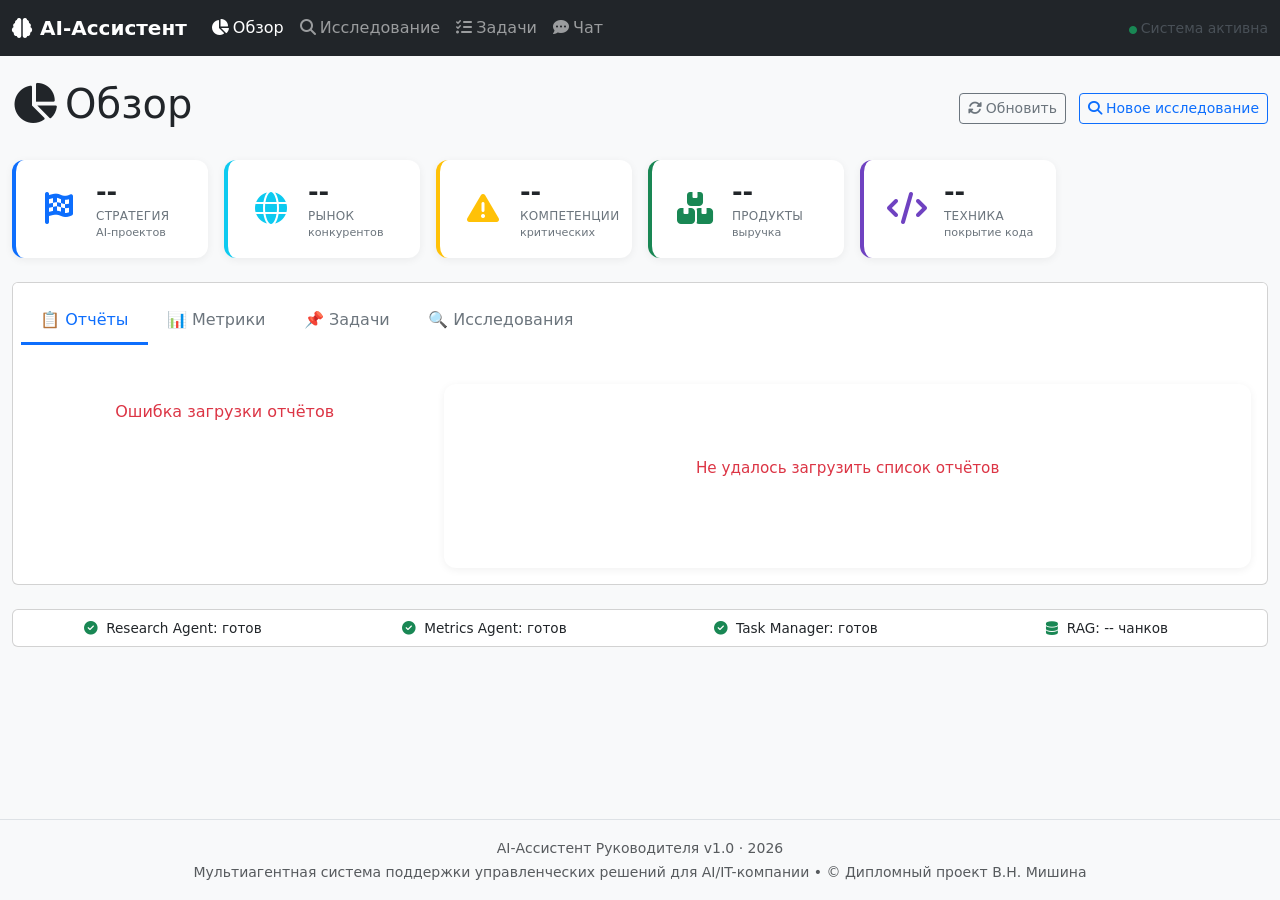
==== web/templates/index.html @ 56cc5d67 "feat: финальная версия Этапа №4 — 9 агентов, веб-интерфейс, оркестратор, единый реестр keywords" ====
<!DOCTYPE html>
<html lang="ru">
<head>
    <meta charset="UTF-8">
    <meta name="viewport" content="width=device-width, initial-scale=1.0">
    <title>AI-Ассистент Руководителя</title>
    <link href="https://cdn.jsdelivr.net/npm/bootstrap@5.3.0/dist/css/bootstrap.min.css" rel="stylesheet">
    <link href="https://cdnjs.cloudflare.com/ajax/libs/font-awesome/6.4.0/css/all.min.css" rel="stylesheet">
    <style>
        body { min-height: 100vh; display: flex; flex-direction: column; background: #f8f9fa; }
        main { flex: 1; }
        .navbar-brand { font-weight: 600; }
        
        .kpi-card {
            background: white;
            border-radius: 12px;
            padding: 1rem 1.2rem;
            box-shadow: 0 2px 8px rgba(0,0,0,0.06);
            transition: transform 0.2s, box-shadow 0.2s;
            height: 100%;
            display: flex;
            align-items: center;
            gap: 0.8rem;
            border-left: 4px solid #6c757d;
        }
        .kpi-card:hover {
            transform: translateY(-2px);
            box-shadow: 0 4px 16px rgba(0,0,0,0.1);
        }
        .kpi-card .kpi-icon { font-size: 2rem; width: 3rem; text-align: center; flex-shrink: 0; }
        .kpi-card .kpi-info { flex: 1; min-width: 0; }
        .kpi-card .kpi-value { font-size: 1.6rem; font-weight: 700; line-height: 1.2; }
        .kpi-card .kpi-label { font-size: 0.75rem; color: #6c757d; text-transform: uppercase; letter-spacing: 0.3px; }
        .kpi-card .kpi-sub { font-size: 0.7rem; color: #6c757d; }
        .kpi-strategic { border-left-color: #0d6efd; }
        .kpi-strategic .kpi-icon { color: #0d6efd; }
        .kpi-market { border-left-color: #0dcaf0; }
        .kpi-market .kpi-icon { color: #0dcaf0; }
        .kpi-competency { border-left-color: #ffc107; }
        .kpi-competency .kpi-icon { color: #ffc107; }
        .kpi-products { border-left-color: #198754; }
        .kpi-products .kpi-icon { color: #198754; }
        .kpi-technical { border-left-color: #6f42c1; }
        .kpi-technical .kpi-icon { color: #6f42c1; }
        
        .nav-tabs .nav-link {
            border: none;
            border-bottom: 3px solid transparent;
            color: #6c757d;
            padding: 0.6rem 1.2rem;
            font-weight: 500;
            transition: all 0.2s;
        }
        .nav-tabs .nav-link:hover { color: #0d6efd; }
        .nav-tabs .nav-link.active {
            border-bottom-color: #0d6efd;
            color: #0d6efd;
            background: none;
        }
        .tab-pane { display: none; padding-top: 1.5rem; }
        .tab-pane.active { display: block; }
        
        .report-view {
            background: white;
            border-radius: 12px;
            padding: 1.5rem;
            box-shadow: 0 2px 8px rgba(0,0,0,0.06);
            max-height: 600px;
            overflow-y: auto;
            font-size: 0.95rem;
            line-height: 1.6;
        }
        .report-view h2 { font-size: 1.3rem; margin-top: 1.5rem; }
        .report-view h3 { font-size: 1.1rem; margin-top: 1rem; }
        .report-view table { width: 100%; border-collapse: collapse; margin: 1rem 0; font-size: 0.9rem; }
        .report-view th, .report-view td { padding: 0.4rem 0.6rem; border: 1px solid #dee2e6; }
        .report-view th { background: #f8f9fa; }
        
        .report-item {
            padding: 0.6rem 1rem;
            border-bottom: 1px solid #f0f0f0;
            cursor: pointer;
            transition: background 0.2s;
            display: flex;
            justify-content: space-between;
            align-items: center;
        }
        .report-item:hover { background: #f8f9fa; }
        .report-item .date { font-size: 0.75rem; color: #6c757d; }
        .report-item.active { 
            background: #0d6efd !important; 
            color: white !important;
            border-left: 4px solid #0a58ca;
        }
        .report-item.active .date { color: rgba(255,255,255,0.7) !important; }
        .report-item.active i { color: white !important; }
        .report-item.active strong { color: white !important; }
        .report-item.active strong i { color: rgba(255,255,255,0.8) !important; }
        .scrollable-list { max-height: 400px; overflow-y: auto; }
        
        .metric-row {
            display: flex;
            justify-content: space-between;
            padding: 0.3rem 0.5rem;
            border-bottom: 1px solid #f8f9fa;
            font-size: 0.85rem;
        }
        .metric-row .status-badge { font-size: 0.65rem; padding: 0.15rem 0.5rem; }
        .metric-summary-table td, .metric-summary-table th { padding: 0.3rem 0.6rem; font-size: 0.85rem; }
        .expand-btn {
            background: none;
            border: none;
            color: #0d6efd;
            cursor: pointer;
            font-size: 0.9rem;
        }
        .expand-btn:hover { text-decoration: underline; }
        .hidden { display: none; }
        
        .task-item { padding: 0.5rem 0; border-bottom: 1px solid #f0f0f0; }
        .task-item:last-child { border-bottom: none; }
        .priority-critical { border-left: 4px solid #dc3545; padding-left: 10px; }
        .priority-high { border-left: 4px solid #ffc107; padding-left: 10px; }
        .priority-medium { border-left: 4px solid #17a2b8; padding-left: 10px; }
        .priority-low { border-left: 4px solid #28a745; padding-left: 10px; }
        .status-system { font-size: 0.85rem; }

        .spinner-border-sm {
            width: 1rem;
            height: 1rem;
            border-width: 0.15em;
        }
    </style>
</head>
<body>
    <nav class="navbar navbar-expand-lg navbar-dark bg-dark">
        <div class="container-fluid">
            <a class="navbar-brand" href="/"><i class="fas fa-brain me-2"></i>AI-Ассистент</a>
            <button class="navbar-toggler" type="button" data-bs-toggle="collapse" data-bs-target="#navbarNav">
                <span class="navbar-toggler-icon"></span>
            </button>
            <div class="collapse navbar-collapse" id="navbarNav">
                <ul class="navbar-nav me-auto">
                    <li class="nav-item"><a class="nav-link active" href="/"><i class="fas fa-chart-pie me-1"></i>Обзор</a></li>
                    <li class="nav-item"><a class="nav-link" href="/research"><i class="fas fa-search me-1"></i>Исследование</a></li>
                    <li class="nav-item"><a class="nav-link" href="/tasks"><i class="fas fa-tasks me-1"></i>Задачи</a></li>
                    <li class="nav-item"><a class="nav-link" href="/chat"><i class="fas fa-comment-dots me-1"></i>Чат</a></li>
                </ul>
                <span class="navbar-text text-light-emphasis small">
                    <i class="fas fa-circle text-success me-1" style="font-size:8px;"></i>Система активна
                </span>
            </div>
        </div>
    </nav>

    <main class="container-fluid py-4">
        <div class="d-flex justify-content-between align-items-center mb-4">
            <h1><i class="fas fa-chart-pie me-2"></i>Обзор</h1>
            <div>
                <button class="btn btn-outline-secondary btn-sm me-2" onclick="refreshAll()">
                    <i class="fas fa-sync-alt me-1"></i>Обновить
                </button>
                <button class="btn btn-outline-primary btn-sm" onclick="window.location.href='/research'">
                    <i class="fas fa-search me-1"></i>Новое исследование
                </button>
            </div>
        </div>

        <!-- KPI -->
        <div class="row g-3 mb-4" id="kpiContainer">
            <div class="col-lg-2 col-md-4 col-6">
                <div class="kpi-card kpi-strategic">
                    <div class="kpi-icon"><i class="fas fa-flag-checkered"></i></div>
                    <div class="kpi-info">
                        <div class="kpi-value" id="kpi-strategic">--</div>
                        <div class="kpi-label">Стратегия</div>
                        <div class="kpi-sub">AI-проектов</div>
                    </div>
                </div>
            </div>
            <div class="col-lg-2 col-md-4 col-6">
                <div class="kpi-card kpi-market">
                    <div class="kpi-icon"><i class="fas fa-globe"></i></div>
                    <div class="kpi-info">
                        <div class="kpi-value" id="kpi-market">--</div>
                        <div class="kpi-label">Рынок</div>
                        <div class="kpi-sub">конкурентов</div>
                    </div>
                </div>
            </div>
            <div class="col-lg-2 col-md-4 col-6">
                <div class="kpi-card kpi-competency">
                    <div class="kpi-icon"><i class="fas fa-exclamation-triangle"></i></div>
                    <div class="kpi-info">
                        <div class="kpi-value" id="kpi-competency">--</div>
                        <div class="kpi-label">Компетенции</div>
                        <div class="kpi-sub">критических</div>
                    </div>
                </div>
            </div>
            <div class="col-lg-2 col-md-4 col-6">
                <div class="kpi-card kpi-products">
                    <div class="kpi-icon"><i class="fas fa-boxes"></i></div>
                    <div class="kpi-info">
                        <div class="kpi-value" id="kpi-products">--</div>
                        <div class="kpi-label">Продукты</div>
                        <div class="kpi-sub">выручка</div>
                    </div>
                </div>
            </div>
            <div class="col-lg-2 col-md-4 col-6">
                <div class="kpi-card kpi-technical">
                    <div class="kpi-icon"><i class="fas fa-code"></i></div>
                    <div class="kpi-info">
                        <div class="kpi-value" id="kpi-technical">--</div>
                        <div class="kpi-label">Техника</div>
                        <div class="kpi-sub">покрытие кода</div>
                    </div>
                </div>
            </div>
        </div>

        <!-- Вкладки -->
        <div class="card">
            <div class="card-header bg-white border-bottom-0 pt-3">
                <ul class="nav nav-tabs card-header-tabs" id="mainTabs" role="tablist">
                    <li class="nav-item"><button class="nav-link active" data-tab="reports">📋 Отчёты</button></li>
                    <li class="nav-item"><button class="nav-link" data-tab="metrics">📊 Метрики</button></li>
                    <li class="nav-item"><button class="nav-link" data-tab="tasks">📌 Задачи</button></li>
                    <li class="nav-item"><button class="nav-link" data-tab="research">🔍 Исследования</button></li>
                </ul>
            </div>
            <div class="card-body">
                <div class="tab-pane active" id="tab-reports">
                    <div class="row">
                        <div class="col-md-4">
                            <div class="list-group scrollable-list" id="reportList">
                                <div class="text-muted text-center py-3"><i class="fas fa-spinner fa-spin me-2"></i>Загрузка...</div>
                            </div>
                        </div>
                        <div class="col-md-8">
                            <div id="reportView" class="report-view">
                                <p class="text-muted text-center py-5"><i class="fas fa-spinner fa-spin me-2"></i>Загрузка...</p>
                            </div>
                        </div>
                    </div>
                </div>
                <div class="tab-pane" id="tab-metrics">
                    <div id="metricsSummary"><p class="text-muted text-center py-3">Нажмите "Метрики" для загрузки</p></div>
                    <div class="mt-3">
                        <button class="expand-btn" onclick="toggleAllMetrics()">
                            <i class="fas fa-plus me-1" id="expandIcon"></i> Полная сводка всех метрик
                        </button>
                        <div id="allMetricsContainer" class="hidden mt-2">
                            <div id="allMetricsList" class="scrollable-list" style="max-height:300px;"></div>
                        </div>
                    </div>
                </div>
                <div class="tab-pane" id="tab-tasks">
                    <div id="tasksList"><p class="text-muted text-center py-3">Нажмите "Задачи" для загрузки</p></div>
                </div>
                <div class="tab-pane" id="tab-research">
                    <div class="row">
                        <div class="col-md-4">
                            <div class="list-group scrollable-list" id="researchList">
                                <div class="text-muted text-center py-3">Нажмите "Исследования" для загрузки</div>
                            </div>
                        </div>
                        <div class="col-md-8">
                            <div id="researchView" class="report-view">
                                <p class="text-muted text-center py-5">Выберите исследование из списка слева</p>
                            </div>
                        </div>
                    </div>
                </div>
            </div>
        </div>

        <!-- Статус -->
        <div class="row mt-4">
            <div class="col-12">
                <div class="card">
                    <div class="card-body py-2">
                        <div class="row text-center status-system">
                            <div class="col-md-3"><i class="fas fa-check-circle text-success me-1"></i> Research Agent: <span id="status-research">готов</span></div>
                            <div class="col-md-3"><i class="fas fa-check-circle text-success me-1"></i> Metrics Agent: <span id="status-metrics">готов</span></div>
                            <div class="col-md-3"><i class="fas fa-check-circle text-success me-1"></i> Task Manager: <span id="status-tasks">готов</span></div>
                            <div class="col-md-3"><i class="fas fa-database text-success me-1"></i> RAG: <span id="rag-chunks">--</span> чанков</div>
                        </div>
                    </div>
                </div>
            </div>
        </div>
    </main>

    <footer class="footer mt-auto py-3 bg-light border-top">
        <div class="container text-center">
            <span class="text-muted small">AI-Ассистент Руководителя v1.0 · 2026</span>
            <br>
            <span class="text-muted small">
                Мультиагентная система поддержки управленческих решений для AI/IT-компании • © Дипломный проект В.Н. Мишина
            </span>
        </div>
    </footer>

    <script>
    // ============================================================
    // ВСПОМОГАТЕЛЬНЫЕ ФУНКЦИИ
    // ============================================================
    function escapeHtml(text) {
        if (!text) return '';
        const div = document.createElement('div');
        div.textContent = text;
        return div.innerHTML;
    }

    function formatDate(isoString) {
        if (!isoString) return '';
        try {
            const d = new Date(isoString);
            if (!isNaN(d.getTime())) {
                return d.toLocaleString('ru-RU', { day: '2-digit', month: '2-digit', year: 'numeric', hour: '2-digit', minute: '2-digit' });
            }
        } catch (e) {}
        return isoString;
    }

    function getStatusBadge(status) {
        const map = {
            'critical': '<span class="badge bg-danger status-badge">Критический</span>',
            'warning': '<span class="badge bg-warning text-dark status-badge">Предупреждение</span>',
            'met': '<span class="badge bg-success status-badge">Выполнен</span>',
            'exceeded': '<span class="badge bg-success status-badge">Превышен</span>',
            'data_missing': '<span class="badge bg-secondary status-badge">Нет данных</span>'
        };
        return map[status] || '<span class="badge bg-secondary status-badge">Неизвестно</span>';
    }

    function getPriorityBadge(priority) {
        const map = {
            'critical': '<span class="badge bg-danger">Критический</span>',
            'high': '<span class="badge bg-warning text-dark">Высокий</span>',
            'medium': '<span class="badge bg-info">Средний</span>',
            'low': '<span class="badge bg-success">Низкий</span>'
        };
        return map[priority] || '<span class="badge bg-secondary">Неизвестно</span>';
    }

    // ============================================================
    // ВКЛАДКИ (ЛЕНИВАЯ ЗАГРУЗКА)
    // ============================================================
    const tabsLoaded = {
        reports: false,
        metrics: false,
        tasks: false,
        research: false
    };

    tabsLoaded.reports = true;

    document.querySelectorAll('[data-tab]').forEach(btn => {
        btn.addEventListener('click', function() {
            document.querySelectorAll('[data-tab]').forEach(b => b.classList.remove('active'));
            this.classList.add('active');
            const tabId = this.dataset.tab;
            document.querySelectorAll('.tab-pane').forEach(el => el.classList.remove('active'));
            document.getElementById('tab-' + tabId).classList.add('active');
            
            if (tabId === 'reports' && !tabsLoaded.reports) {
                loadReports();
                tabsLoaded.reports = true;
            }
            if (tabId === 'metrics' && !tabsLoaded.metrics) {
                loadMetricsSummary();
                tabsLoaded.metrics = true;
            }
            if (tabId === 'tasks' && !tabsLoaded.tasks) {
                loadTasks();
                tabsLoaded.tasks = true;
            }
            if (tabId === 'research' && !tabsLoaded.research) {
                loadResearchList();
                tabsLoaded.research = true;
            }
        });
    });

    // ============================================================
    // KPI
    // ============================================================
    async function loadKPI() {
        try {
            const resp = await fetch('/api/dashboard');
            if (!resp.ok) {
                throw new Error(`HTTP error! status: ${resp.status}`);
            }
            const data = await resp.json();
            document.getElementById('kpi-strategic').textContent = data.strategic.current;
            document.getElementById('kpi-market').textContent = data.market.current;
            document.getElementById('kpi-competency').textContent = data.competency.critical;
            document.getElementById('kpi-products').textContent = '8.9 млн ₽';
            document.getElementById('kpi-technical').textContent = '78.5%';
            document.getElementById('rag-chunks').textContent = data.rag.chunks || 0;
        } catch (e) {
            console.error('KPI error:', e);
        }
    }

    // ============================================================
    // 1. ОТЧЁТЫ
    // ============================================================
    async function loadReports() {
        console.log('loadReports вызван');
        const container = document.getElementById('reportList');
        const view = document.getElementById('reportView');
        
        container.innerHTML = '<div class="text-muted text-center py-3"><i class="fas fa-spinner fa-spin me-2"></i>Загрузка...</div>';
        view.innerHTML = '<p class="text-muted text-center py-5"><i class="fas fa-spinner fa-spin me-2"></i>Загрузка...</p>';
        
        try {
            const resp = await fetch('/api/reports/list');
            if (!resp.ok) {
                throw new Error(`HTTP error! status: ${resp.status}`);
            }
            const data = await resp.json();
            console.log('Отчёты:', data);
            if (data.reports && data.reports.length > 0) {
                container.innerHTML = data.reports.map(r => `
                    <div class="list-group-item list-group-item-action report-item" onclick="loadReportContent('${r.name.replace(/'/g, "\\'")}', this)">
                        <div>
                            <strong>${escapeHtml(r.title)}</strong>
                            <div class="date">${formatDate(r.date)}</div>
                        </div>
                        <i class="fas fa-chevron-right text-muted"></i>
                    </div>
                `).join('');
                view.innerHTML = '<p class="text-muted text-center py-5">Выберите отчёт из списка слева</p>';
            } else {
                container.innerHTML = '<p class="text-muted text-center py-3">Нет сохранённых отчётов</p>';
                view.innerHTML = '<p class="text-muted text-center py-5">Нет отчётов для отображения</p>';
            }
        } catch (e) {
            console.error('Reports error:', e);
            container.innerHTML = '<p class="text-danger text-center py-3">Ошибка загрузки отчётов</p>';
            view.innerHTML = '<p class="text-danger text-center py-5">Не удалось загрузить список отчётов</p>';
        }
    }

    async function loadReportContent(reportName, clickedElement = null) {
        const view = document.getElementById('reportView');
        view.innerHTML = '<p class="text-muted text-center py-5"><i class="fas fa-spinner fa-spin me-2"></i>Загрузка отчёта...</p>';
        
        document.querySelectorAll('#reportList .report-item').forEach(item => {
            item.classList.remove('active');
        });
        
        if (clickedElement) {
            clickedElement.classList.add('active');
        } else {
            const activeItem = document.querySelector(`#reportList .report-item[onclick*="${reportName.replace(/'/g, "\\'")}"]`);
            if (activeItem) {
                activeItem.classList.add('active');
            }
        }
        
        try {
            const resp = await fetch(`/api/reports/content/${reportName}`);
            if (!resp.ok) {
                throw new Error(`HTTP error! status: ${resp.status}`);
            }
            const data = await resp.json();
            if (data.error) {
                view.innerHTML = `<p class="text-danger">${escapeHtml(data.error)}</p>`;
                return;
            }
            
            let reportDate = data.header?.date || '';
            let formattedDate = formatDate(reportDate);
            
            let html = `<h2>${escapeHtml(data.header?.title || 'Отчёт')}</h2>`;
            html += `<p class="text-muted">${formattedDate || 'Дата не указана'}</p>`;
            
            if (data.executive_summary) {
                html += `<h3>📋 Резюме</h3><p>${escapeHtml(data.executive_summary).replace(/\n/g, '<br>')}</p>`;
            }
            if (data.narrative) {
                html += `<h3>📝 Аналитический обзор</h3><p>${escapeHtml(data.narrative).replace(/\n/g, '<br>')}</p>`;
            }
            const levels = ['strategic', 'market', 'products', 'competency', 'technical'];
            const levelNames = {'strategic':'Стратегический','market':'Рыночный','products':'Продуктовый','competency':'Компетенции','technical':'Технический'};
            levels.forEach(l => {
                const levelData = data.level_analysis?.[l];
                if (levelData) {
                    html += `<h3>${levelNames[l]}</h3>`;
                    if (l === 'products' && levelData.products) {
                        html += `<table><tr><th>Продукт</th><th>Выручка</th><th>Прибыль</th></tr>`;
                        levelData.products.forEach(p => {
                            html += `<tr><td>${p.name}</td><td>${p.revenue?.toLocaleString()} руб.</td><td>${p.profit?.toLocaleString()} руб.</td></tr>`;
                        });
                        html += `</table>`;
                        html += `<p><strong>Итого:</strong> ${levelData.total_revenue?.toLocaleString()} руб. (${levelData.growth})</p>`;
                    } else if (l === 'competency' && levelData.competencies) {
                        html += `<table><tr><th>Компетенция</th><th>Заказов</th><th>Специалистов</th><th>Загрузка</th><th>Статус</th></tr>`;
                        levelData.competencies.forEach(c => {
                            const statusEmoji = {critical:'🔴', warning:'🟡', good:'🟢', excess:'⚪'}[c.status] || '⚪';
                            html += `<tr><td>${c.name}</td><td>${c.orders}</td><td>${c.specialists}</td><td>${c.load}%</td><td>${statusEmoji}</td></tr>`;
                        });
                        html += `</table>`;
                    } else if (l === 'technical' && levelData.metrics) {
                        html += `<table><tr><th>Метрика</th><th>Текущее</th><th>Цель</th><th>Статус</th></tr>`;
                        levelData.metrics.forEach(m => {
                            const statusEmoji = {critical:'🔴', warning:'🟡', met:'🟢', exceeded:'🟢'}[m.status] || '⚪';
                            html += `<tr><td>${m.name}</td><td>${m.current}</td><td>${m.target}</td><td>${statusEmoji}</td></tr>`;
                        });
                        html += `</table>`;
                    } else if (l === 'market') {
                        html += `<p><strong>Позиция:</strong> ${levelData.company_position}</p>`;
                        html += `<p><strong>Конкуренты:</strong> ${levelData.competitors_analyzed} из ${levelData.competitors_total}</p>`;
                        if (levelData.trends) html += `<p><strong>Тренды:</strong> ${levelData.trends.join(', ')}</p>`;
                    } else if (l === 'strategic' && levelData.metrics) {
                        levelData.metrics.forEach(m => {
                            html += `<p><strong>${m.name}:</strong> ${m.current} из ${m.target} (${m.status})</p>`;
                        });
                    }
                    if (levelData.conclusion) html += `<p><em>${levelData.conclusion}</em></p>`;
                }
            });
            if (data.recommendations) {
                html += `<h3>💡 Рекомендации</h3>`;
                const recs = data.recommendations;
                if (recs.strategic?.length) html += `<p><strong>Стратегические:</strong> ${recs.strategic.join(', ')}</p>`;
                if (recs.market?.length) html += `<p><strong>Рыночные:</strong> ${recs.market.join(', ')}</p>`;
                if (recs.competency?.length) html += `<p><strong>Компетенции:</strong> ${recs.competency.join(', ')}</p>`;
                if (recs.technical?.length) html += `<p><strong>Технические:</strong> ${recs.technical.join(', ')}</p>`;
            }
            if (data.conclusion) {
                html += `<h3>📌 Заключение</h3><p>${escapeHtml(data.conclusion).replace(/\n/g, '<br>')}</p>`;
            }
            view.innerHTML = html;
        } catch (e) {
            console.error('Report content error:', e);
            view.innerHTML = '<p class="text-danger">Ошибка загрузки отчёта</p>';
        }
    }

    // ============================================================
    // 2. МЕТРИКИ
    // ============================================================
    async function loadMetricsSummary() {
        console.log('loadMetricsSummary вызван');
        const container = document.getElementById('metricsSummary');
        container.innerHTML = '<p class="text-muted text-center py-3"><i class="fas fa-spinner fa-spin me-2"></i>Загрузка...</p>';
        try {
            const resp = await fetch('/api/metrics/summary');
            if (!resp.ok) {
                throw new Error(`HTTP error! status: ${resp.status}`);
            }
            const data = await resp.json();
            console.log('Метрики (сводка):', data);
            if (data.summary && data.summary.length > 0) {
                let html = `<table class="table table-bordered metric-summary-table"><thead><tr>
                    <th>Уровень</th><th>Всего</th><th>🔴 Критических</th><th>🟡 Предупреждений</th><th>🟢 Выполнено</th>
                </tr></thead><tbody>`;
                data.summary.forEach(s => {
                    html += `<tr><td>${s.icon} ${s.name}</td><td>${s.total}</td><td>${s.critical}</td><td>${s.warning}</td><td>${s.met}</td></tr>`;
                });
                html += `</tbody></table>`;
                container.innerHTML = html;
            } else {
                container.innerHTML = '<p class="text-muted text-center py-3">Нет данных по метрикам</p>';
            }
        } catch (e) {
            console.error('Metrics summary error:', e);
            container.innerHTML = '<p class="text-muted text-center py-3">Ошибка загрузки метрик</p>';
        }
        loadAllMetrics();
    }

    async function loadAllMetrics() {
        const container = document.getElementById('allMetricsList');
        container.innerHTML = '<p class="text-muted text-center py-3">Загрузка...</p>';
        try {
            const resp = await fetch('/api/metrics/all');
            if (!resp.ok) {
                throw new Error(`HTTP error! status: ${resp.status}`);
            }
            const data = await resp.json();
            console.log('Все метрики:', data);
            if (data.metrics && data.metrics.length > 0) {
                let html = `<div class="metric-row"><strong>Название</strong><strong>Значение</strong><strong>Статус</strong></div>`;
                data.metrics.forEach(m => {
                    const statusBadge = getStatusBadge(m.status);
                    html += `<div class="metric-row">
                        <span>${escapeHtml(m.name)} <small class="text-muted">(${m.level})</small></span>
                        <span>${m.value} ${m.unit || ''}</span>
                        <span>${statusBadge}</span>
                    </div>`;
                });
                container.innerHTML = html;
            } else {
                container.innerHTML = '<p class="text-muted text-center py-3">Нет метрик</p>';
            }
        } catch (e) {
            console.error('All metrics error:', e);
            container.innerHTML = '<p class="text-muted text-center py-3">Ошибка загрузки метрик</p>';
        }
    }

    let allMetricsVisible = false;
    function toggleAllMetrics() {
        allMetricsVisible = !allMetricsVisible;
        const container = document.getElementById('allMetricsContainer');
        const icon = document.getElementById('expandIcon');
        if (allMetricsVisible) {
            container.style.display = 'block';
            icon.className = 'fas fa-minus me-1';
        } else {
            container.style.display = 'none';
            icon.className = 'fas fa-plus me-1';
        }
    }

    // ============================================================
    // 3. ЗАДАЧИ
    // ============================================================
    async function loadTasks() {
        console.log('loadTasks вызван');
        const container = document.getElementById('tasksList');
        container.innerHTML = '<p class="text-muted text-center py-3"><i class="fas fa-spinner fa-spin me-2"></i>Загрузка...</p>';
        try {
            const resp = await fetch('/api/tasks/list');
            if (!resp.ok) {
                throw new Error(`HTTP error! status: ${resp.status}`);
            }
            const data = await resp.json();
            console.log('Задачи:', data);
            if (data.tasks && data.tasks.length > 0) {
                container.innerHTML = data.tasks.map(t => `
                    <div class="task-item priority-${t.priority || 'low'} d-flex justify-content-between align-items-center">
                        <div>
                            <strong>${escapeHtml(t.title)}</strong>
                            <div class="small text-muted">${t.assignee ? '👤 ' + escapeHtml(t.assignee) : ''} ${t.deadline ? '| 📅 ' + escapeHtml(t.deadline) : ''}</div>
                        </div>
                        ${getPriorityBadge(t.priority)}
                    </div>
                `).join('');
            } else {
                container.innerHTML = '<p class="text-muted text-center py-3">Нет активных задач</p>';
            }
        } catch (e) {
            console.error('Tasks error:', e);
            container.innerHTML = '<p class="text-muted text-center py-3">Ошибка загрузки задач</p>';
        }
    }

    // ============================================================
    // 4. ИССЛЕДОВАНИЯ (как в Отчётах)
    // ============================================================
    async function loadResearchList() {
        console.log('loadResearchList вызван');
        const container = document.getElementById('researchList');
        container.innerHTML = '<div class="text-muted text-center py-3"><i class="fas fa-spinner fa-spin me-2"></i>Загрузка...</div>';
        try {
            const resp = await fetch('/api/research/list');
            if (!resp.ok) {
                throw new Error(`HTTP error! status: ${resp.status}`);
            }
            const data = await resp.json();
            console.log('Исследования:', data);
            
            if (data.research && data.research.length > 0) {
                container.innerHTML = data.research.map((r, index) => `
                    <div class="list-group-item list-group-item-action report-item" 
                         onclick="loadResearchContent(this)" 
                         data-path="${escapeHtml(r.path)}">
                        <div>
                            <strong><i class="fas fa-search text-primary me-1"></i> ${escapeHtml(r.query)}</strong>
                            <div class="date">${formatDate(r.date)}</div>
                        </div>
                        <i class="fas fa-chevron-right text-muted"></i>
                    </div>
                `).join('');
                
                if (data.research[0]) {
                    const firstItem = container.querySelector('.report-item');
                    loadResearchContent(firstItem);
                } else {
                    document.getElementById('researchView').innerHTML = '<p class="text-muted text-center py-5">Нет исследований</p>';
                }
            } else {
                container.innerHTML = '<p class="text-muted text-center py-3">Нет исследований</p>';
                document.getElementById('researchView').innerHTML = '<p class="text-muted text-center py-5">Нет исследований для отображения</p>';
            }
        } catch (e) {
            console.error('Research list error:', e);
            container.innerHTML = '<p class="text-muted text-center py-3">Ошибка загрузки исследований</p>';
        }
    }

    async function loadResearchContent(element) {
        const path = element.getAttribute('data-path');
        console.log('loadResearchContent вызван, path:', path);
        
        const view = document.getElementById('researchView');
        view.innerHTML = '<p class="text-muted text-center py-5"><i class="fas fa-spinner fa-spin me-2"></i>Загрузка исследования...</p>';
        
        document.querySelectorAll('#researchList .report-item').forEach(item => {
            item.classList.remove('active');
        });
        element.classList.add('active');
        
        try {
            const resp = await fetch(`/api/research/content?path=${encodeURIComponent(path)}`);
            if (!resp.ok) {
                const errorData = await resp.json().catch(() => ({}));
                throw new Error(errorData.error || `HTTP error! status: ${resp.status}`);
            }
            const data = await resp.json();
            console.log('Содержимое исследования:', data);
            
            if (data.error) {
                view.innerHTML = `<p class="text-danger">${escapeHtml(data.error)}</p>`;
                return;
            }
            
            let html = `<h2>🔍 Исследование</h2>`;
            html += `<p class="text-muted">Запрос: ${escapeHtml(data.query || 'Без запроса')}</p>`;
            html += `<p class="text-muted">Дата: ${formatDate(data.timestamp)}</p>`;
            html += `<p><strong>Источников:</strong> ${data.sources_count || 0}</p>`;
            html += `<hr>`;
            
            if (data.report) {
                html += `<div style="white-space: pre-wrap; font-family: monospace; background: #f8f9fa; padding: 1rem; border-radius: 8px; font-size: 0.9rem;">`;
                html += escapeHtml(data.report);
                html += `</div>`;
            } else {
                html += `<p class="text-muted">Отчёт не найден</p>`;
            }
            
            view.innerHTML = html;
        } catch (e) {
            console.error('Ошибка загрузки исследования:', e);
            view.innerHTML = `<p class="text-danger">Ошибка загрузки исследования: ${escapeHtml(e.message)}</p>`;
        }
    }

    function refreshAll() {
        console.log('refreshAll вызван');
        loadKPI();
        const activeTab = document.querySelector('[data-tab].active');
        if (activeTab) {
            const tabId = activeTab.dataset.tab;
            if (tabId === 'reports') loadReports();
            if (tabId === 'metrics') loadMetricsSummary();
            if (tabId === 'tasks') loadTasks();
            if (tabId === 'research') loadResearchList();
        }
    }

    document.addEventListener('DOMContentLoaded', function() {
        console.log('DOM загружен');
        loadKPI();
        loadReports();
    });
    </script>

    <script src="https://cdn.jsdelivr.net/npm/bootstrap@5.3.0/dist/js/bootstrap.bundle.min.js"></script>
</body>
</html>
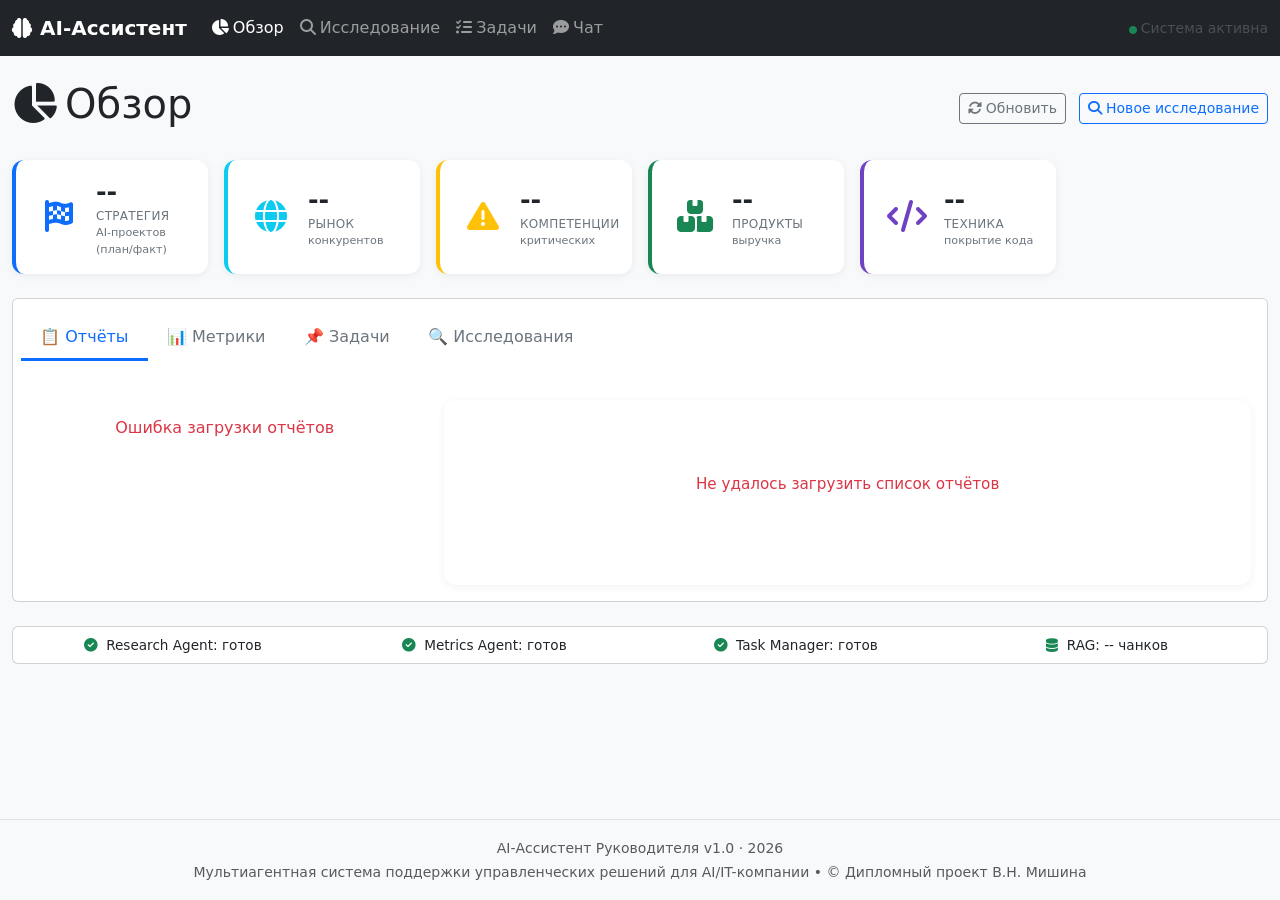
==== commit abb9a5b2: "feat: отображение отклонений в KPI-карточках дашборда" ====
--- a/web/templates/index.html
+++ b/web/templates/index.html
@@ -174,7 +174,7 @@
                     <div class="kpi-info">
                         <div class="kpi-value" id="kpi-strategic">--</div>
                         <div class="kpi-label">Стратегия</div>
-                        <div class="kpi-sub">AI-проектов</div>
+                        <div class="kpi-sub">AI-проектов (план/факт)</div>
                     </div>
                 </div>
             </div>
@@ -304,9 +304,6 @@
     </footer>
 
     <script>
-    // ============================================================
-    // ВСПОМОГАТЕЛЬНЫЕ ФУНКЦИИ
-    // ============================================================
     function escapeHtml(text) {
         if (!text) return '';
         const div = document.createElement('div');
@@ -346,16 +343,7 @@
         return map[priority] || '<span class="badge bg-secondary">Неизвестно</span>';
     }
 
-    // ============================================================
-    // ВКЛАДКИ (ЛЕНИВАЯ ЗАГРУЗКА)
-    // ============================================================
-    const tabsLoaded = {
-        reports: false,
-        metrics: false,
-        tasks: false,
-        research: false
-    };
-
+    const tabsLoaded = { reports: false, metrics: false, tasks: false, research: false };
     tabsLoaded.reports = true;
 
     document.querySelectorAll('[data-tab]').forEach(btn => {
@@ -365,39 +353,37 @@
             const tabId = this.dataset.tab;
             document.querySelectorAll('.tab-pane').forEach(el => el.classList.remove('active'));
             document.getElementById('tab-' + tabId).classList.add('active');
-            
-            if (tabId === 'reports' && !tabsLoaded.reports) {
-                loadReports();
-                tabsLoaded.reports = true;
-            }
-            if (tabId === 'metrics' && !tabsLoaded.metrics) {
-                loadMetricsSummary();
-                tabsLoaded.metrics = true;
-            }
-            if (tabId === 'tasks' && !tabsLoaded.tasks) {
-                loadTasks();
-                tabsLoaded.tasks = true;
-            }
-            if (tabId === 'research' && !tabsLoaded.research) {
-                loadResearchList();
-                tabsLoaded.research = true;
-            }
+            if (tabId === 'reports' && !tabsLoaded.reports) { loadReports(); tabsLoaded.reports = true; }
+            if (tabId === 'metrics' && !tabsLoaded.metrics) { loadMetricsSummary(); tabsLoaded.metrics = true; }
+            if (tabId === 'tasks' && !tabsLoaded.tasks) { loadTasks(); tabsLoaded.tasks = true; }
+            if (tabId === 'research' && !tabsLoaded.research) { loadResearchList(); tabsLoaded.research = true; }
         });
     });
 
-    // ============================================================
-    // KPI
-    // ============================================================
     async function loadKPI() {
         try {
             const resp = await fetch('/api/dashboard');
-            if (!resp.ok) {
-                throw new Error(`HTTP error! status: ${resp.status}`);
-            }
-            const data = await resp.json();
-            document.getElementById('kpi-strategic').textContent = data.strategic.current;
-            document.getElementById('kpi-market').textContent = data.market.current;
+            if (!resp.ok) throw new Error(`HTTP error! status: ${resp.status}`);
+            const data = await resp.json();
+            
+            // Стратегия: факт + отклонение от плана
+            const stratCurrent = data.strategic.current;
+            const stratTarget = data.strategic.target;
+            const stratDeviation = stratCurrent - stratTarget;
+            const stratDevText = stratDeviation < 0 ? `${stratDeviation}` : `+${stratDeviation}`;
+            const stratDevColor = stratDeviation < 0 ? '#dc3545' : '#198754';
+            document.getElementById('kpi-strategic').innerHTML = 
+                `${stratCurrent} <span style="font-size:0.7em;color:${stratDevColor};">(${stratDevText})</span>`;
+            
+            // Рынок: охвачено / всего
+            const marketCurrent = data.market.current;
+            const marketTotal = data.market.total;
+            document.getElementById('kpi-market').innerHTML = 
+                `${marketCurrent} <span style="font-size:0.7em;color:#6c757d;">из ${marketTotal}</span>`;
+            
+            // Компетенции
             document.getElementById('kpi-competency').textContent = data.competency.critical;
+            
             document.getElementById('kpi-products').textContent = '8.9 млн ₽';
             document.getElementById('kpi-technical').textContent = '78.5%';
             document.getElementById('rag-chunks').textContent = data.rag.chunks || 0;
@@ -406,34 +392,23 @@
         }
     }
 
-    // ============================================================
-    // 1. ОТЧЁТЫ
-    // ============================================================
+    // Остальные функции без изменений...
     async function loadReports() {
         console.log('loadReports вызван');
         const container = document.getElementById('reportList');
         const view = document.getElementById('reportView');
-        
         container.innerHTML = '<div class="text-muted text-center py-3"><i class="fas fa-spinner fa-spin me-2"></i>Загрузка...</div>';
         view.innerHTML = '<p class="text-muted text-center py-5"><i class="fas fa-spinner fa-spin me-2"></i>Загрузка...</p>';
-        
         try {
             const resp = await fetch('/api/reports/list');
-            if (!resp.ok) {
-                throw new Error(`HTTP error! status: ${resp.status}`);
-            }
-            const data = await resp.json();
-            console.log('Отчёты:', data);
+            if (!resp.ok) throw new Error(`HTTP error! status: ${resp.status}`);
+            const data = await resp.json();
             if (data.reports && data.reports.length > 0) {
                 container.innerHTML = data.reports.map(r => `
                     <div class="list-group-item list-group-item-action report-item" onclick="loadReportContent('${r.name.replace(/'/g, "\\'")}', this)">
-                        <div>
-                            <strong>${escapeHtml(r.title)}</strong>
-                            <div class="date">${formatDate(r.date)}</div>
-                        </div>
+                        <div><strong>${escapeHtml(r.title)}</strong><div class="date">${formatDate(r.date)}</div></div>
                         <i class="fas fa-chevron-right text-muted"></i>
-                    </div>
-                `).join('');
+                    </div>`).join('');
                 view.innerHTML = '<p class="text-muted text-center py-5">Выберите отчёт из списка слева</p>';
             } else {
                 container.innerHTML = '<p class="text-muted text-center py-3">Нет сохранённых отчётов</p>';
@@ -449,43 +424,23 @@
     async function loadReportContent(reportName, clickedElement = null) {
         const view = document.getElementById('reportView');
         view.innerHTML = '<p class="text-muted text-center py-5"><i class="fas fa-spinner fa-spin me-2"></i>Загрузка отчёта...</p>';
-        
-        document.querySelectorAll('#reportList .report-item').forEach(item => {
-            item.classList.remove('active');
-        });
-        
-        if (clickedElement) {
-            clickedElement.classList.add('active');
-        } else {
+        document.querySelectorAll('#reportList .report-item').forEach(item => item.classList.remove('active'));
+        if (clickedElement) clickedElement.classList.add('active');
+        else {
             const activeItem = document.querySelector(`#reportList .report-item[onclick*="${reportName.replace(/'/g, "\\'")}"]`);
-            if (activeItem) {
-                activeItem.classList.add('active');
-            }
-        }
-        
+            if (activeItem) activeItem.classList.add('active');
+        }
         try {
             const resp = await fetch(`/api/reports/content/${reportName}`);
-            if (!resp.ok) {
-                throw new Error(`HTTP error! status: ${resp.status}`);
-            }
-            const data = await resp.json();
-            if (data.error) {
-                view.innerHTML = `<p class="text-danger">${escapeHtml(data.error)}</p>`;
-                return;
-            }
-            
+            if (!resp.ok) throw new Error(`HTTP error! status: ${resp.status}`);
+            const data = await resp.json();
+            if (data.error) { view.innerHTML = `<p class="text-danger">${escapeHtml(data.error)}</p>`; return; }
             let reportDate = data.header?.date || '';
             let formattedDate = formatDate(reportDate);
-            
             let html = `<h2>${escapeHtml(data.header?.title || 'Отчёт')}</h2>`;
             html += `<p class="text-muted">${formattedDate || 'Дата не указана'}</p>`;
-            
-            if (data.executive_summary) {
-                html += `<h3>📋 Резюме</h3><p>${escapeHtml(data.executive_summary).replace(/\n/g, '<br>')}</p>`;
-            }
-            if (data.narrative) {
-                html += `<h3>📝 Аналитический обзор</h3><p>${escapeHtml(data.narrative).replace(/\n/g, '<br>')}</p>`;
-            }
+            if (data.executive_summary) html += `<h3>📋 Резюме</h3><p>${escapeHtml(data.executive_summary).replace(/\n/g, '<br>')}</p>`;
+            if (data.narrative) html += `<h3>📝 Аналитический обзор</h3><p>${escapeHtml(data.narrative).replace(/\n/g, '<br>')}</p>`;
             const levels = ['strategic', 'market', 'products', 'competency', 'technical'];
             const levelNames = {'strategic':'Стратегический','market':'Рыночный','products':'Продуктовый','competency':'Компетенции','technical':'Технический'};
             levels.forEach(l => {
@@ -494,11 +449,8 @@
                     html += `<h3>${levelNames[l]}</h3>`;
                     if (l === 'products' && levelData.products) {
                         html += `<table><tr><th>Продукт</th><th>Выручка</th><th>Прибыль</th></tr>`;
-                        levelData.products.forEach(p => {
-                            html += `<tr><td>${p.name}</td><td>${p.revenue?.toLocaleString()} руб.</td><td>${p.profit?.toLocaleString()} руб.</td></tr>`;
-                        });
-                        html += `</table>`;
-                        html += `<p><strong>Итого:</strong> ${levelData.total_revenue?.toLocaleString()} руб. (${levelData.growth})</p>`;
+                        levelData.products.forEach(p => html += `<tr><td>${p.name}</td><td>${p.revenue?.toLocaleString()} руб.</td><td>${p.profit?.toLocaleString()} руб.</td></tr>`);
+                        html += `</table><p><strong>Итого:</strong> ${levelData.total_revenue?.toLocaleString()} руб. (${levelData.growth})</p>`;
                     } else if (l === 'competency' && levelData.competencies) {
                         html += `<table><tr><th>Компетенция</th><th>Заказов</th><th>Специалистов</th><th>Загрузка</th><th>Статус</th></tr>`;
                         levelData.competencies.forEach(c => {
@@ -518,9 +470,7 @@
                         html += `<p><strong>Конкуренты:</strong> ${levelData.competitors_analyzed} из ${levelData.competitors_total}</p>`;
                         if (levelData.trends) html += `<p><strong>Тренды:</strong> ${levelData.trends.join(', ')}</p>`;
                     } else if (l === 'strategic' && levelData.metrics) {
-                        levelData.metrics.forEach(m => {
-                            html += `<p><strong>${m.name}:</strong> ${m.current} из ${m.target} (${m.status})</p>`;
-                        });
+                        levelData.metrics.forEach(m => html += `<p><strong>${m.name}:</strong> ${m.current} из ${m.target} (${m.status})</p>`);
                     }
                     if (levelData.conclusion) html += `<p><em>${levelData.conclusion}</em></p>`;
                 }
@@ -533,46 +483,25 @@
                 if (recs.competency?.length) html += `<p><strong>Компетенции:</strong> ${recs.competency.join(', ')}</p>`;
                 if (recs.technical?.length) html += `<p><strong>Технические:</strong> ${recs.technical.join(', ')}</p>`;
             }
-            if (data.conclusion) {
-                html += `<h3>📌 Заключение</h3><p>${escapeHtml(data.conclusion).replace(/\n/g, '<br>')}</p>`;
-            }
+            if (data.conclusion) html += `<h3>📌 Заключение</h3><p>${escapeHtml(data.conclusion).replace(/\n/g, '<br>')}</p>`;
             view.innerHTML = html;
-        } catch (e) {
-            console.error('Report content error:', e);
-            view.innerHTML = '<p class="text-danger">Ошибка загрузки отчёта</p>';
-        }
-    }
-
-    // ============================================================
-    // 2. МЕТРИКИ
-    // ============================================================
+        } catch (e) { console.error('Report content error:', e); view.innerHTML = '<p class="text-danger">Ошибка загрузки отчёта</p>'; }
+    }
+
     async function loadMetricsSummary() {
-        console.log('loadMetricsSummary вызван');
         const container = document.getElementById('metricsSummary');
         container.innerHTML = '<p class="text-muted text-center py-3"><i class="fas fa-spinner fa-spin me-2"></i>Загрузка...</p>';
         try {
             const resp = await fetch('/api/metrics/summary');
-            if (!resp.ok) {
-                throw new Error(`HTTP error! status: ${resp.status}`);
-            }
-            const data = await resp.json();
-            console.log('Метрики (сводка):', data);
+            if (!resp.ok) throw new Error(`HTTP error! status: ${resp.status}`);
+            const data = await resp.json();
             if (data.summary && data.summary.length > 0) {
-                let html = `<table class="table table-bordered metric-summary-table"><thead><tr>
-                    <th>Уровень</th><th>Всего</th><th>🔴 Критических</th><th>🟡 Предупреждений</th><th>🟢 Выполнено</th>
-                </tr></thead><tbody>`;
-                data.summary.forEach(s => {
-                    html += `<tr><td>${s.icon} ${s.name}</td><td>${s.total}</td><td>${s.critical}</td><td>${s.warning}</td><td>${s.met}</td></tr>`;
-                });
+                let html = `<table class="table table-bordered metric-summary-table"><thead><tr><th>Уровень</th><th>Всего</th><th>🔴 Критических</th><th>🟡 Предупреждений</th><th>🟢 Выполнено</th></tr></thead><tbody>`;
+                data.summary.forEach(s => html += `<tr><td>${s.icon} ${s.name}</td><td>${s.total}</td><td>${s.critical}</td><td>${s.warning}</td><td>${s.met}</td></tr>`);
                 html += `</tbody></table>`;
                 container.innerHTML = html;
-            } else {
-                container.innerHTML = '<p class="text-muted text-center py-3">Нет данных по метрикам</p>';
-            }
-        } catch (e) {
-            console.error('Metrics summary error:', e);
-            container.innerHTML = '<p class="text-muted text-center py-3">Ошибка загрузки метрик</p>';
-        }
+            } else container.innerHTML = '<p class="text-muted text-center py-3">Нет данных по метрикам</p>';
+        } catch (e) { container.innerHTML = '<p class="text-muted text-center py-3">Ошибка загрузки метрик</p>'; }
         loadAllMetrics();
     }
 
@@ -581,187 +510,89 @@
         container.innerHTML = '<p class="text-muted text-center py-3">Загрузка...</p>';
         try {
             const resp = await fetch('/api/metrics/all');
-            if (!resp.ok) {
-                throw new Error(`HTTP error! status: ${resp.status}`);
-            }
-            const data = await resp.json();
-            console.log('Все метрики:', data);
+            if (!resp.ok) throw new Error(`HTTP error! status: ${resp.status}`);
+            const data = await resp.json();
             if (data.metrics && data.metrics.length > 0) {
                 let html = `<div class="metric-row"><strong>Название</strong><strong>Значение</strong><strong>Статус</strong></div>`;
                 data.metrics.forEach(m => {
                     const statusBadge = getStatusBadge(m.status);
-                    html += `<div class="metric-row">
-                        <span>${escapeHtml(m.name)} <small class="text-muted">(${m.level})</small></span>
-                        <span>${m.value} ${m.unit || ''}</span>
-                        <span>${statusBadge}</span>
-                    </div>`;
+                    html += `<div class="metric-row"><span>${escapeHtml(m.name)} <small class="text-muted">(${m.level})</small></span><span>${m.value} ${m.unit || ''}</span><span>${statusBadge}</span></div>`;
                 });
                 container.innerHTML = html;
-            } else {
-                container.innerHTML = '<p class="text-muted text-center py-3">Нет метрик</p>';
-            }
-        } catch (e) {
-            console.error('All metrics error:', e);
-            container.innerHTML = '<p class="text-muted text-center py-3">Ошибка загрузки метрик</p>';
-        }
+            } else container.innerHTML = '<p class="text-muted text-center py-3">Нет метрик</p>';
+        } catch (e) { container.innerHTML = '<p class="text-muted text-center py-3">Ошибка загрузки метрик</p>'; }
     }
 
     let allMetricsVisible = false;
     function toggleAllMetrics() {
         allMetricsVisible = !allMetricsVisible;
-        const container = document.getElementById('allMetricsContainer');
-        const icon = document.getElementById('expandIcon');
-        if (allMetricsVisible) {
-            container.style.display = 'block';
-            icon.className = 'fas fa-minus me-1';
-        } else {
-            container.style.display = 'none';
-            icon.className = 'fas fa-plus me-1';
-        }
-    }
-
-    // ============================================================
-    // 3. ЗАДАЧИ
-    // ============================================================
+        document.getElementById('allMetricsContainer').style.display = allMetricsVisible ? 'block' : 'none';
+        document.getElementById('expandIcon').className = allMetricsVisible ? 'fas fa-minus me-1' : 'fas fa-plus me-1';
+    }
+
     async function loadTasks() {
-        console.log('loadTasks вызван');
         const container = document.getElementById('tasksList');
         container.innerHTML = '<p class="text-muted text-center py-3"><i class="fas fa-spinner fa-spin me-2"></i>Загрузка...</p>';
         try {
             const resp = await fetch('/api/tasks/list');
-            if (!resp.ok) {
-                throw new Error(`HTTP error! status: ${resp.status}`);
-            }
-            const data = await resp.json();
-            console.log('Задачи:', data);
+            if (!resp.ok) throw new Error(`HTTP error! status: ${resp.status}`);
+            const data = await resp.json();
             if (data.tasks && data.tasks.length > 0) {
                 container.innerHTML = data.tasks.map(t => `
                     <div class="task-item priority-${t.priority || 'low'} d-flex justify-content-between align-items-center">
-                        <div>
-                            <strong>${escapeHtml(t.title)}</strong>
-                            <div class="small text-muted">${t.assignee ? '👤 ' + escapeHtml(t.assignee) : ''} ${t.deadline ? '| 📅 ' + escapeHtml(t.deadline) : ''}</div>
-                        </div>
+                        <div><strong>${escapeHtml(t.title)}</strong><div class="small text-muted">${t.assignee ? '👤 ' + escapeHtml(t.assignee) : ''} ${t.deadline ? '| 📅 ' + escapeHtml(t.deadline) : ''}</div></div>
                         ${getPriorityBadge(t.priority)}
-                    </div>
-                `).join('');
-            } else {
-                container.innerHTML = '<p class="text-muted text-center py-3">Нет активных задач</p>';
-            }
-        } catch (e) {
-            console.error('Tasks error:', e);
-            container.innerHTML = '<p class="text-muted text-center py-3">Ошибка загрузки задач</p>';
-        }
-    }
-
-    // ============================================================
-    // 4. ИССЛЕДОВАНИЯ (как в Отчётах)
-    // ============================================================
+                    </div>`).join('');
+            } else container.innerHTML = '<p class="text-muted text-center py-3">Нет активных задач</p>';
+        } catch (e) { container.innerHTML = '<p class="text-muted text-center py-3">Ошибка загрузки задач</p>'; }
+    }
+
     async function loadResearchList() {
-        console.log('loadResearchList вызван');
         const container = document.getElementById('researchList');
         container.innerHTML = '<div class="text-muted text-center py-3"><i class="fas fa-spinner fa-spin me-2"></i>Загрузка...</div>';
         try {
             const resp = await fetch('/api/research/list');
-            if (!resp.ok) {
-                throw new Error(`HTTP error! status: ${resp.status}`);
-            }
-            const data = await resp.json();
-            console.log('Исследования:', data);
-            
+            if (!resp.ok) throw new Error(`HTTP error! status: ${resp.status}`);
+            const data = await resp.json();
             if (data.research && data.research.length > 0) {
                 container.innerHTML = data.research.map((r, index) => `
-                    <div class="list-group-item list-group-item-action report-item" 
-                         onclick="loadResearchContent(this)" 
-                         data-path="${escapeHtml(r.path)}">
-                        <div>
-                            <strong><i class="fas fa-search text-primary me-1"></i> ${escapeHtml(r.query)}</strong>
-                            <div class="date">${formatDate(r.date)}</div>
-                        </div>
+                    <div class="list-group-item list-group-item-action report-item" onclick="loadResearchContent(this)" data-path="${escapeHtml(r.path)}">
+                        <div><strong><i class="fas fa-search text-primary me-1"></i> ${escapeHtml(r.query)}</strong><div class="date">${formatDate(r.date)}</div></div>
                         <i class="fas fa-chevron-right text-muted"></i>
-                    </div>
-                `).join('');
-                
-                if (data.research[0]) {
-                    const firstItem = container.querySelector('.report-item');
-                    loadResearchContent(firstItem);
-                } else {
-                    document.getElementById('researchView').innerHTML = '<p class="text-muted text-center py-5">Нет исследований</p>';
-                }
+                    </div>`).join('');
+                if (data.research[0]) { const firstItem = container.querySelector('.report-item'); loadResearchContent(firstItem); }
+                else document.getElementById('researchView').innerHTML = '<p class="text-muted text-center py-5">Нет исследований</p>';
             } else {
                 container.innerHTML = '<p class="text-muted text-center py-3">Нет исследований</p>';
                 document.getElementById('researchView').innerHTML = '<p class="text-muted text-center py-5">Нет исследований для отображения</p>';
             }
-        } catch (e) {
-            console.error('Research list error:', e);
-            container.innerHTML = '<p class="text-muted text-center py-3">Ошибка загрузки исследований</p>';
-        }
+        } catch (e) { container.innerHTML = '<p class="text-muted text-center py-3">Ошибка загрузки исследований</p>'; }
     }
 
     async function loadResearchContent(element) {
         const path = element.getAttribute('data-path');
-        console.log('loadResearchContent вызван, path:', path);
-        
         const view = document.getElementById('researchView');
         view.innerHTML = '<p class="text-muted text-center py-5"><i class="fas fa-spinner fa-spin me-2"></i>Загрузка исследования...</p>';
-        
-        document.querySelectorAll('#researchList .report-item').forEach(item => {
-            item.classList.remove('active');
-        });
+        document.querySelectorAll('#researchList .report-item').forEach(item => item.classList.remove('active'));
         element.classList.add('active');
-        
         try {
             const resp = await fetch(`/api/research/content?path=${encodeURIComponent(path)}`);
-            if (!resp.ok) {
-                const errorData = await resp.json().catch(() => ({}));
-                throw new Error(errorData.error || `HTTP error! status: ${resp.status}`);
-            }
-            const data = await resp.json();
-            console.log('Содержимое исследования:', data);
-            
-            if (data.error) {
-                view.innerHTML = `<p class="text-danger">${escapeHtml(data.error)}</p>`;
-                return;
-            }
-            
+            if (!resp.ok) { const errorData = await resp.json().catch(() => ({})); throw new Error(errorData.error || `HTTP error! status: ${resp.status}`); }
+            const data = await resp.json();
+            if (data.error) { view.innerHTML = `<p class="text-danger">${escapeHtml(data.error)}</p>`; return; }
             let html = `<h2>🔍 Исследование</h2>`;
             html += `<p class="text-muted">Запрос: ${escapeHtml(data.query || 'Без запроса')}</p>`;
             html += `<p class="text-muted">Дата: ${formatDate(data.timestamp)}</p>`;
-            html += `<p><strong>Источников:</strong> ${data.sources_count || 0}</p>`;
-            html += `<hr>`;
-            
-            if (data.report) {
-                html += `<div style="white-space: pre-wrap; font-family: monospace; background: #f8f9fa; padding: 1rem; border-radius: 8px; font-size: 0.9rem;">`;
-                html += escapeHtml(data.report);
-                html += `</div>`;
-            } else {
-                html += `<p class="text-muted">Отчёт не найден</p>`;
-            }
-            
+            html += `<p><strong>Источников:</strong> ${data.sources_count || 0}</p><hr>`;
+            if (data.report) html += `<div style="white-space: pre-wrap; font-family: monospace; background: #f8f9fa; padding: 1rem; border-radius: 8px; font-size: 0.9rem;">${escapeHtml(data.report)}</div>`;
+            else html += `<p class="text-muted">Отчёт не найден</p>`;
             view.innerHTML = html;
-        } catch (e) {
-            console.error('Ошибка загрузки исследования:', e);
-            view.innerHTML = `<p class="text-danger">Ошибка загрузки исследования: ${escapeHtml(e.message)}</p>`;
-        }
-    }
-
-    function refreshAll() {
-        console.log('refreshAll вызван');
-        loadKPI();
-        const activeTab = document.querySelector('[data-tab].active');
-        if (activeTab) {
-            const tabId = activeTab.dataset.tab;
-            if (tabId === 'reports') loadReports();
-            if (tabId === 'metrics') loadMetricsSummary();
-            if (tabId === 'tasks') loadTasks();
-            if (tabId === 'research') loadResearchList();
-        }
-    }
-
-    document.addEventListener('DOMContentLoaded', function() {
-        console.log('DOM загружен');
-        loadKPI();
-        loadReports();
-    });
+        } catch (e) { view.innerHTML = `<p class="text-danger">Ошибка загрузки исследования: ${escapeHtml(e.message)}</p>`; }
+    }
+
+    function refreshAll() { loadKPI(); const activeTab = document.querySelector('[data-tab].active'); if (activeTab) { const tabId = activeTab.dataset.tab; if (tabId === 'reports') loadReports(); if (tabId === 'metrics') loadMetricsSummary(); if (tabId === 'tasks') loadTasks(); if (tabId === 'research') loadResearchList(); } }
+
+    document.addEventListener('DOMContentLoaded', function() { loadKPI(); loadReports(); });
     </script>
 
     <script src="https://cdn.jsdelivr.net/npm/bootstrap@5.3.0/dist/js/bootstrap.bundle.min.js"></script>
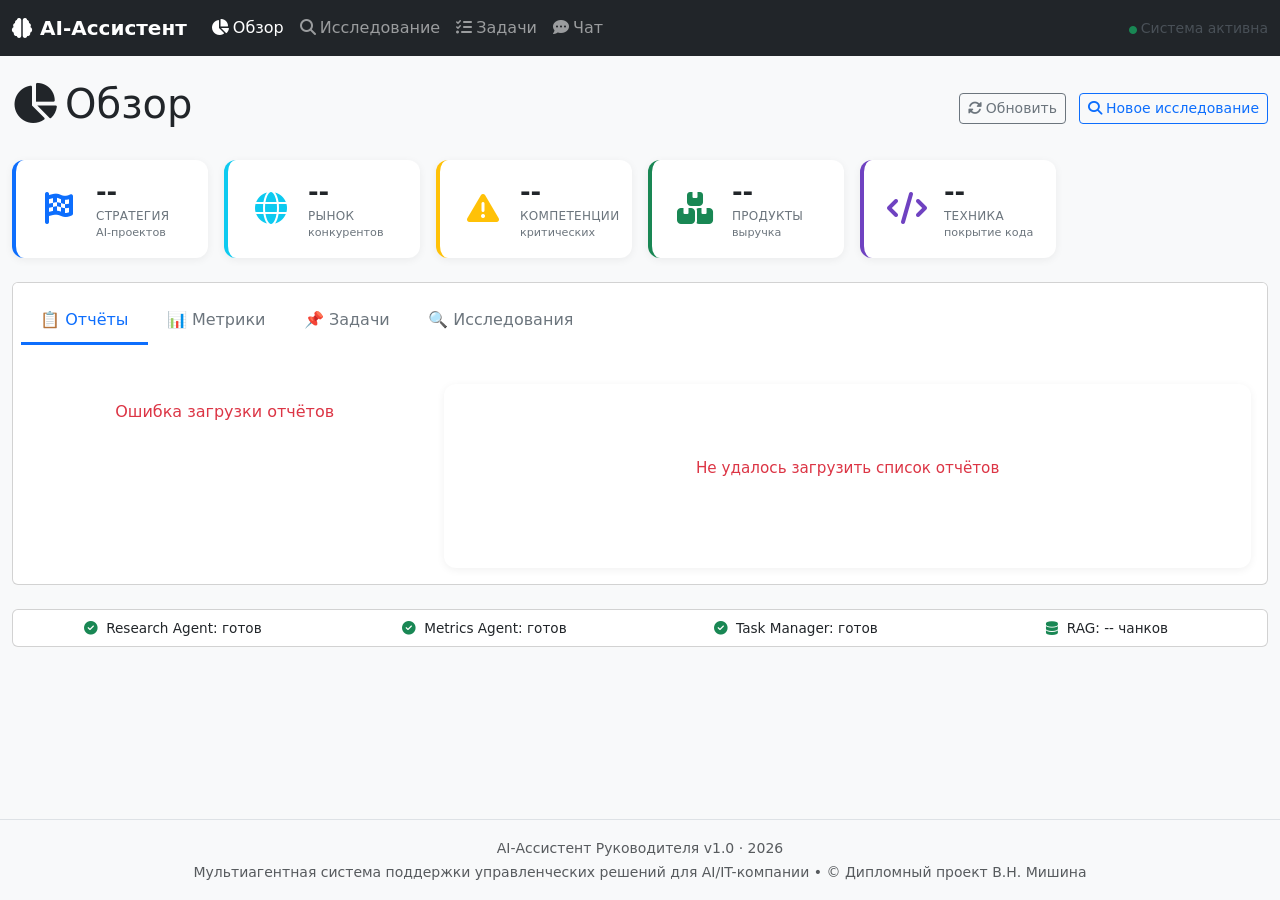
==== commit 0dafc22c: "fix: KPI Стратегия — формат факт/план" ====
--- a/web/templates/index.html
+++ b/web/templates/index.html
@@ -174,7 +174,7 @@
                     <div class="kpi-info">
                         <div class="kpi-value" id="kpi-strategic">--</div>
                         <div class="kpi-label">Стратегия</div>
-                        <div class="kpi-sub">AI-проектов (план/факт)</div>
+                        <div class="kpi-sub">AI-проектов</div>
                     </div>
                 </div>
             </div>
@@ -366,24 +366,15 @@
             if (!resp.ok) throw new Error(`HTTP error! status: ${resp.status}`);
             const data = await resp.json();
             
-            // Стратегия: факт + отклонение от плана
-            const stratCurrent = data.strategic.current;
-            const stratTarget = data.strategic.target;
-            const stratDeviation = stratCurrent - stratTarget;
-            const stratDevText = stratDeviation < 0 ? `${stratDeviation}` : `+${stratDeviation}`;
-            const stratDevColor = stratDeviation < 0 ? '#dc3545' : '#198754';
+            // Стратегия: факт / план
             document.getElementById('kpi-strategic').innerHTML = 
-                `${stratCurrent} <span style="font-size:0.7em;color:${stratDevColor};">(${stratDevText})</span>`;
+                `${data.strategic.current} <span style="font-size:0.7em;color:#6c757d;">/ ${data.strategic.target}</span>`;
             
-            // Рынок: охвачено / всего
-            const marketCurrent = data.market.current;
-            const marketTotal = data.market.total;
+            // Рынок: охвачено из всего
             document.getElementById('kpi-market').innerHTML = 
-                `${marketCurrent} <span style="font-size:0.7em;color:#6c757d;">из ${marketTotal}</span>`;
+                `${data.market.current} <span style="font-size:0.7em;color:#6c757d;">из ${data.market.total}</span>`;
             
-            // Компетенции
             document.getElementById('kpi-competency').textContent = data.competency.critical;
-            
             document.getElementById('kpi-products').textContent = '8.9 млн ₽';
             document.getElementById('kpi-technical').textContent = '78.5%';
             document.getElementById('rag-chunks').textContent = data.rag.chunks || 0;
@@ -392,9 +383,7 @@
         }
     }
 
-    // Остальные функции без изменений...
     async function loadReports() {
-        console.log('loadReports вызван');
         const container = document.getElementById('reportList');
         const view = document.getElementById('reportView');
         container.innerHTML = '<div class="text-muted text-center py-3"><i class="fas fa-spinner fa-spin me-2"></i>Загрузка...</div>';
@@ -415,7 +404,6 @@
                 view.innerHTML = '<p class="text-muted text-center py-5">Нет отчётов для отображения</p>';
             }
         } catch (e) {
-            console.error('Reports error:', e);
             container.innerHTML = '<p class="text-danger text-center py-3">Ошибка загрузки отчётов</p>';
             view.innerHTML = '<p class="text-danger text-center py-5">Не удалось загрузить список отчётов</p>';
         }
@@ -435,10 +423,8 @@
             if (!resp.ok) throw new Error(`HTTP error! status: ${resp.status}`);
             const data = await resp.json();
             if (data.error) { view.innerHTML = `<p class="text-danger">${escapeHtml(data.error)}</p>`; return; }
-            let reportDate = data.header?.date || '';
-            let formattedDate = formatDate(reportDate);
             let html = `<h2>${escapeHtml(data.header?.title || 'Отчёт')}</h2>`;
-            html += `<p class="text-muted">${formattedDate || 'Дата не указана'}</p>`;
+            html += `<p class="text-muted">${formatDate(data.header?.date || '') || 'Дата не указана'}</p>`;
             if (data.executive_summary) html += `<h3>📋 Резюме</h3><p>${escapeHtml(data.executive_summary).replace(/\n/g, '<br>')}</p>`;
             if (data.narrative) html += `<h3>📝 Аналитический обзор</h3><p>${escapeHtml(data.narrative).replace(/\n/g, '<br>')}</p>`;
             const levels = ['strategic', 'market', 'products', 'competency', 'technical'];
@@ -485,7 +471,7 @@
             }
             if (data.conclusion) html += `<h3>📌 Заключение</h3><p>${escapeHtml(data.conclusion).replace(/\n/g, '<br>')}</p>`;
             view.innerHTML = html;
-        } catch (e) { console.error('Report content error:', e); view.innerHTML = '<p class="text-danger">Ошибка загрузки отчёта</p>'; }
+        } catch (e) { view.innerHTML = '<p class="text-danger">Ошибка загрузки отчёта</p>'; }
     }
 
     async function loadMetricsSummary() {
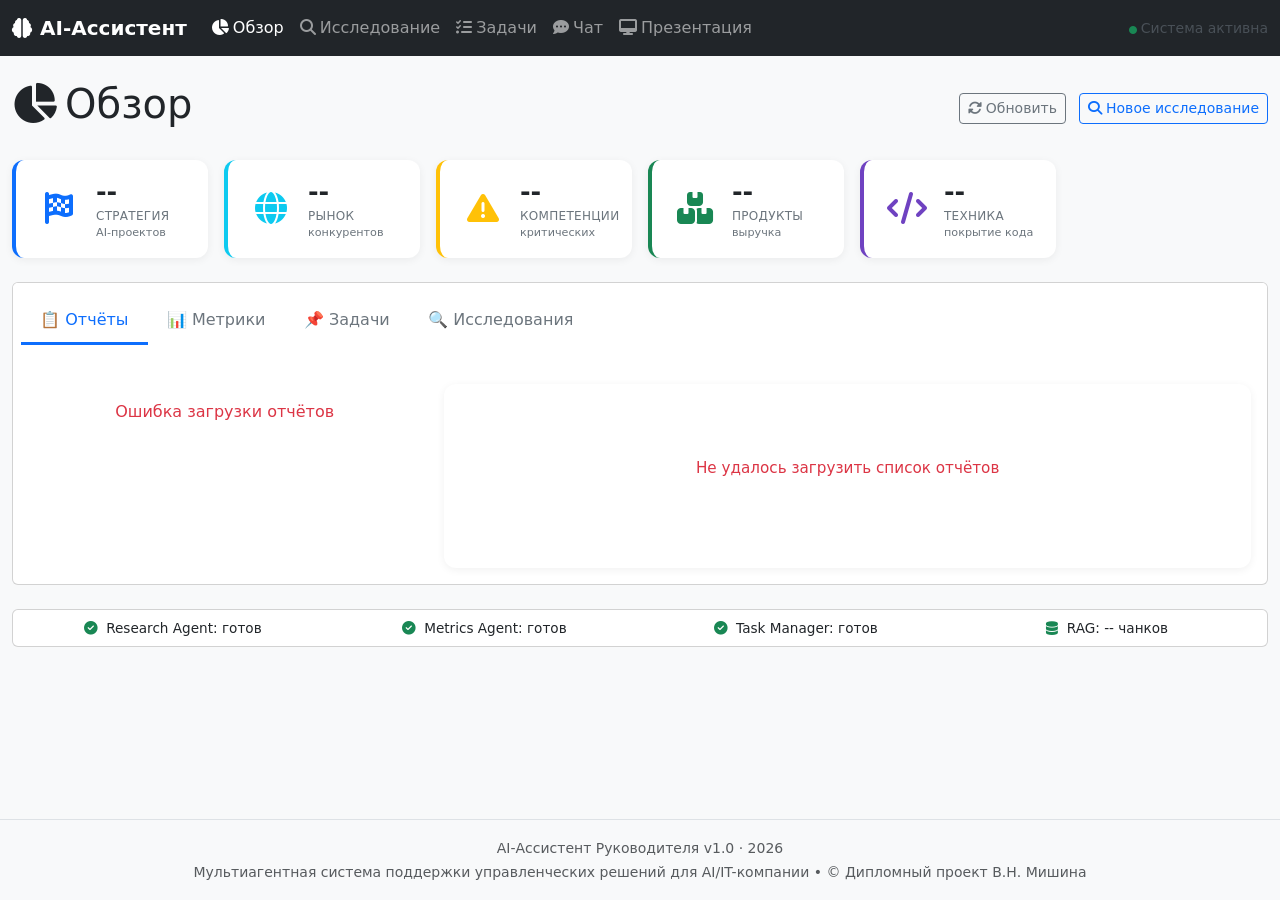
==== commit 86916db4: "feat: страница Презентация, sticky header, навигация обновлена" ====
--- a/web/templates/index.html
+++ b/web/templates/index.html
@@ -145,6 +145,7 @@
                     <li class="nav-item"><a class="nav-link" href="/research"><i class="fas fa-search me-1"></i>Исследование</a></li>
                     <li class="nav-item"><a class="nav-link" href="/tasks"><i class="fas fa-tasks me-1"></i>Задачи</a></li>
                     <li class="nav-item"><a class="nav-link" href="/chat"><i class="fas fa-comment-dots me-1"></i>Чат</a></li>
+                    <li class="nav-item"><a class="nav-link" href="/presentation"><i class="fas fa-desktop me-1"></i>Презентация</a></li>
                 </ul>
                 <span class="navbar-text text-light-emphasis small">
                     <i class="fas fa-circle text-success me-1" style="font-size:8px;"></i>Система активна
@@ -366,11 +367,9 @@
             if (!resp.ok) throw new Error(`HTTP error! status: ${resp.status}`);
             const data = await resp.json();
             
-            // Стратегия: факт / план
             document.getElementById('kpi-strategic').innerHTML = 
                 `${data.strategic.current} <span style="font-size:0.7em;color:#6c757d;">/ ${data.strategic.target}</span>`;
             
-            // Рынок: охвачено из всего
             document.getElementById('kpi-market').innerHTML = 
                 `${data.market.current} <span style="font-size:0.7em;color:#6c757d;">из ${data.market.total}</span>`;
             
